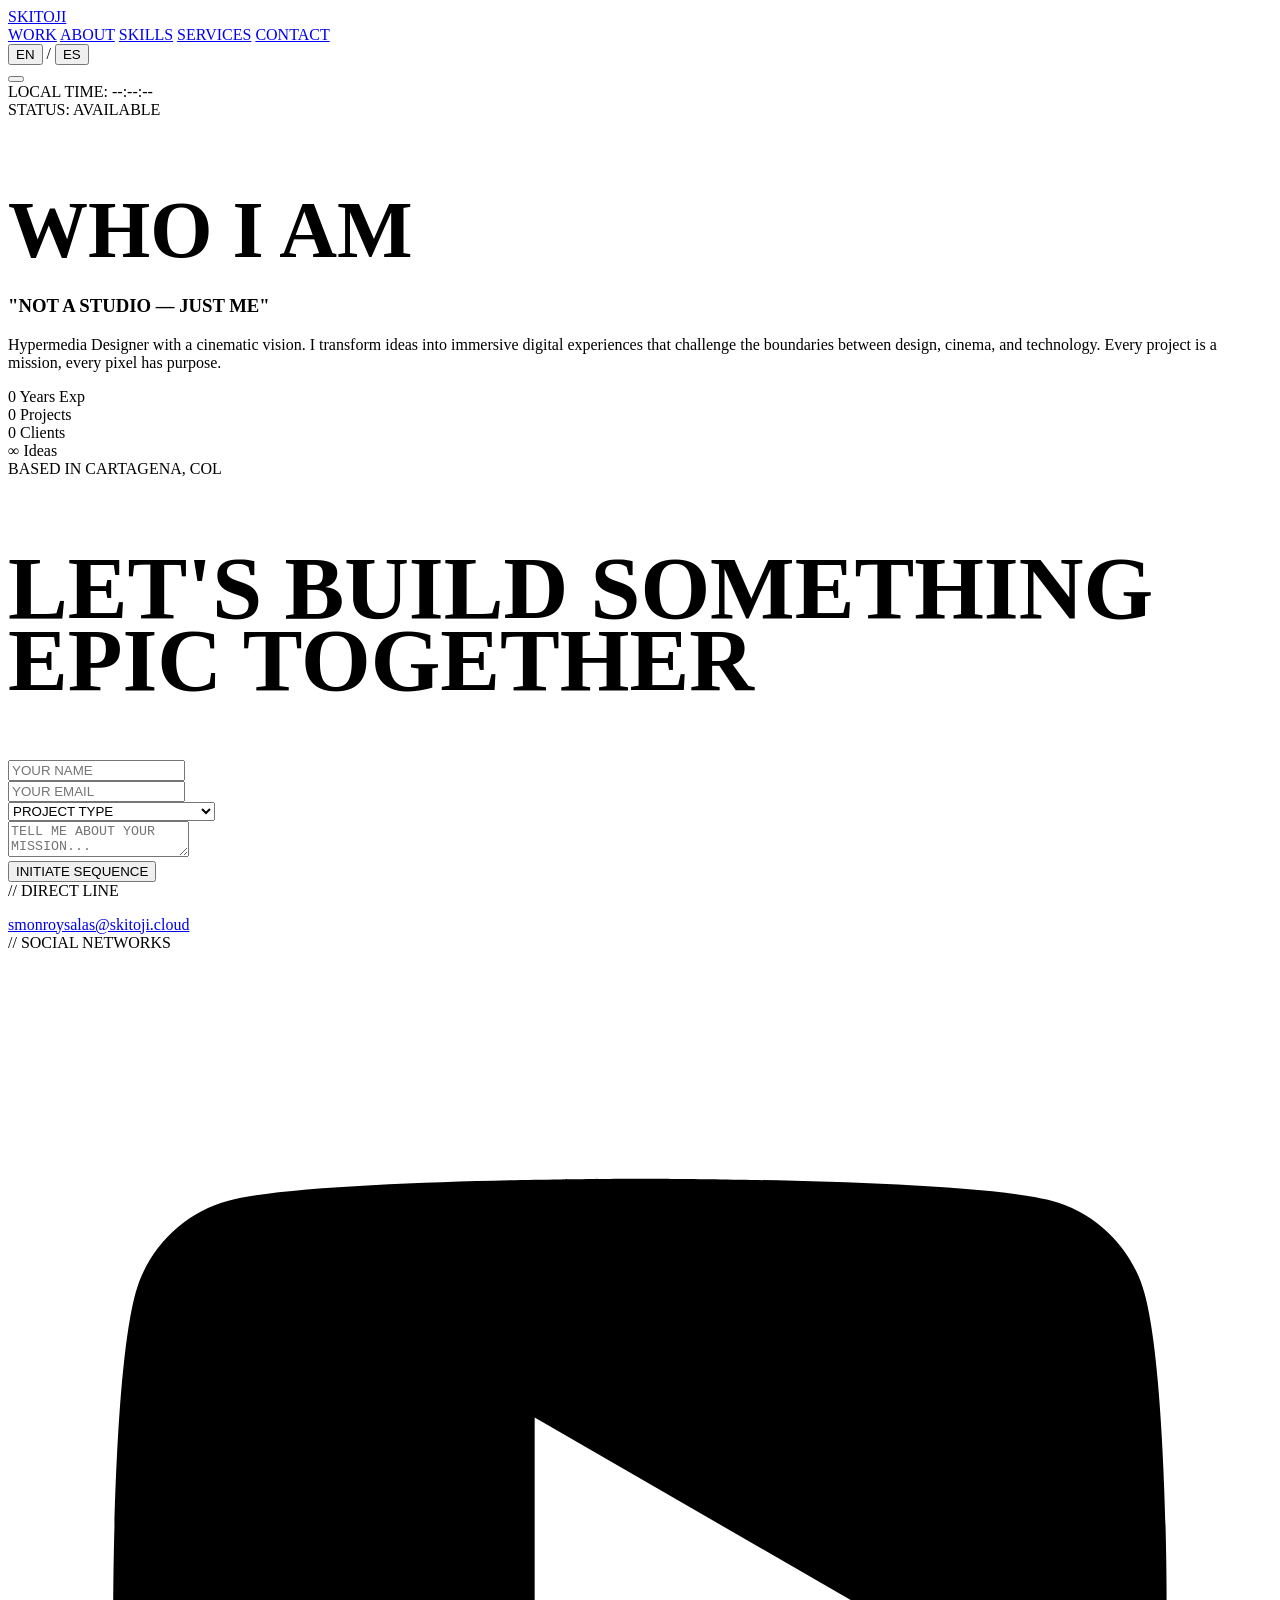
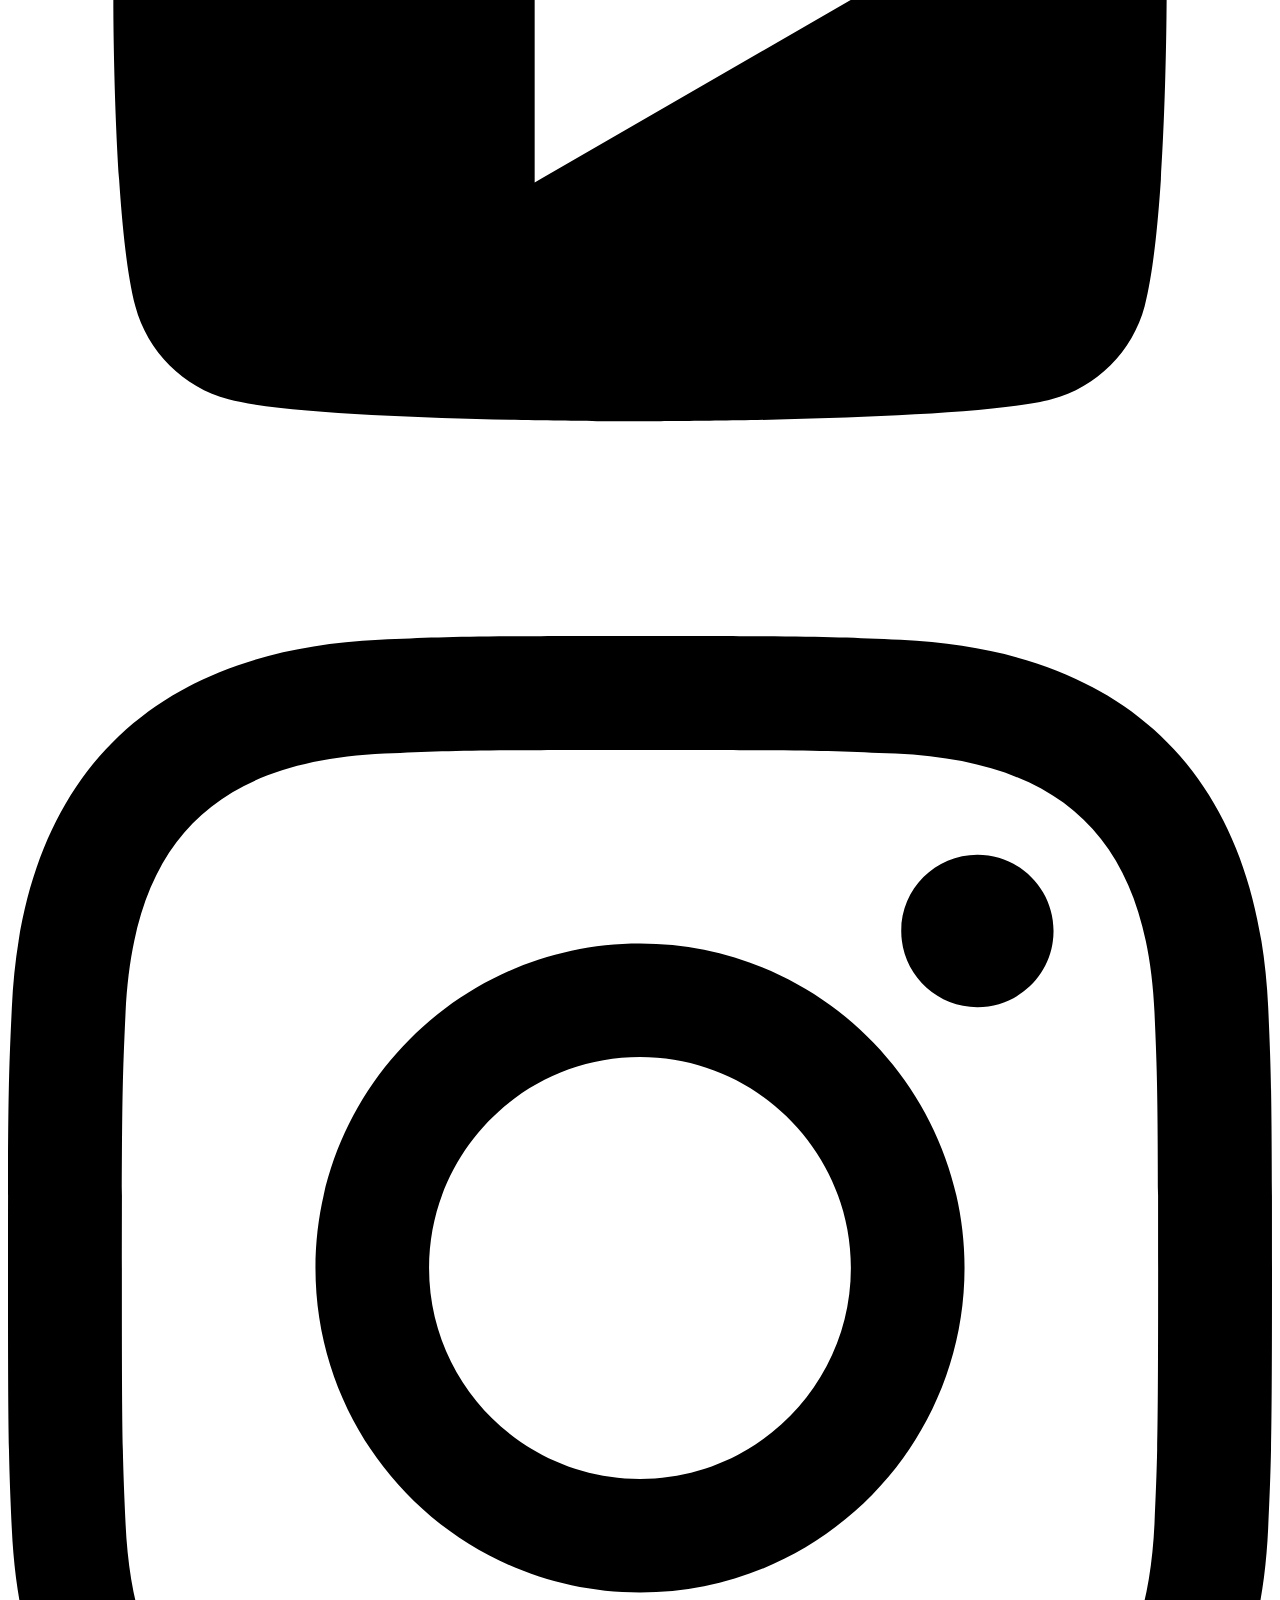
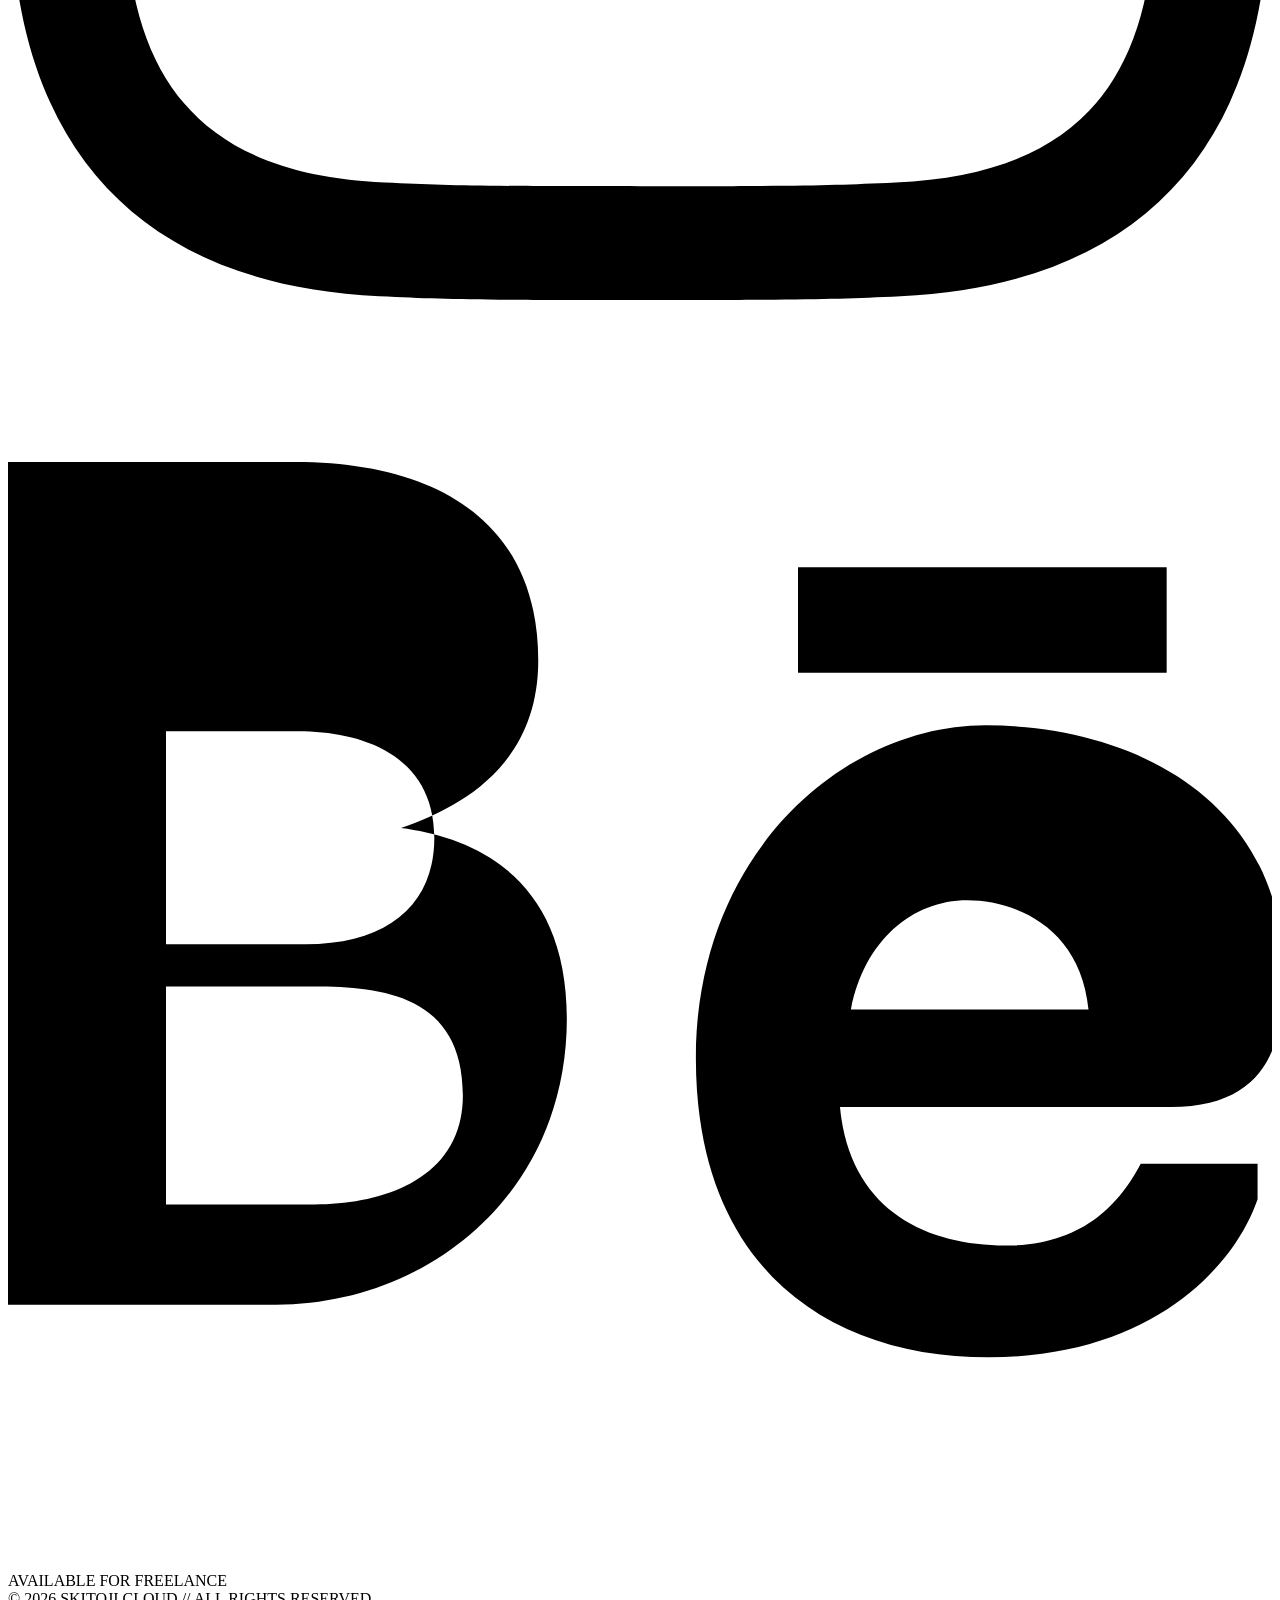
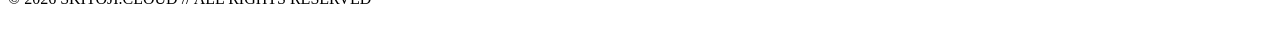
==== skitoji-landing/about.html @ a7db1d66 "Portafolio skitoji.cloud: sitio estático + formulario de contacto + sync Behance - skitoji-landing/ " ====
<!DOCTYPE html>
<html lang="en">
<head>
    <meta charset="UTF-8">
    <meta name="viewport" content="width=device-width, initial-scale=1.0">
    <title>SKITOJI | About</title>
    <meta name="description" content="About Samuel Monroy (SKITOJI) — Hypermedia Designer & Filmmaker based in Cartagena, Colombia.">

    <!-- Open Graph Meta Tags -->
    <meta property="og:title" content="SKITOJI | About">
    <meta property="og:description" content="Hypermedia Designer & Filmmaker based in Cartagena, Colombia.">
    <meta property="og:type" content="website">

    <!-- Favicon (Inline SVG) -->
    <link rel="icon" href="data:image/svg+xml,<svg xmlns='http://www.w3.org/2000/svg' viewBox='0 0 100 100'><rect width='100' height='100' fill='%230A0A0A'/><text y='70' x='20' fill='%23BFFF00' font-family='Arial' font-size='80' font-weight='bold'>S</text></svg>">

    <!-- Styles -->
    <link rel="stylesheet" href="/style.css">
</head>
<body data-page="about">

    <!-- Custom Cursor -->
    <div class="cursor-dot"></div>
    <div class="cursor-ring"></div>

    <!-- Navigation -->
    <nav>
        <a href="/" class="nav-logo">SKITOJI</a>
        <div class="nav-links">
            <a href="/work" class="magnetic" data-i18n="nav.work">WORK</a>
            <a href="/about" class="magnetic" data-i18n="nav.about">ABOUT</a>
            <a href="/skills" class="magnetic" data-i18n="nav.skills">SKILLS</a>
            <a href="/services" class="magnetic" data-i18n="nav.services">SERVICES</a>
            <a href="/contact" class="magnetic" data-i18n="nav.contact">CONTACT</a>
        </div>
        <div class="nav-actions">
            <div class="lang-toggle" id="langToggle">
                <button class="lang-btn active" data-lang="en">EN</button>
                <span class="lang-divider">/</span>
                <button class="lang-btn" data-lang="es">ES</button>
            </div>
            <button class="hamburger magnetic" id="hamburgerBtn" aria-label="Menu">
                <span></span><span></span><span></span>
            </button>
        </div>
    </nav>

    <!-- HUD Elements -->
    <div class="hud-element hud-bottom-left mono" id="localTime" data-i18n-prefix="hud.timePrefix">LOCAL TIME: --:--:--</div>
    <div class="hud-element hud-bottom-right mono" data-i18n="hud.status">STATUS: AVAILABLE</div>

    <!-- Main Content -->
    <main>
        <section class="section container" id="about">
            <div class="about-grid">
                <div class="about-image reveal interactive"></div>
                <div class="about-content reveal">
                    <h2 class="bebas" style="font-size: 5rem; margin-bottom: 1rem;" data-i18n="about.title">WHO I AM</h2>
                    <h3 style="color: var(--accent-primary)" data-i18n="about.subtitle">"NOT A STUDIO — JUST ME"</h3>
                    <p data-i18n="about.bio">Hypermedia Designer with a cinematic vision. I transform ideas into immersive digital experiences that challenge the boundaries between design, cinema, and technology. Every project is a mission, every pixel has purpose.</p>
                    
                    <div class="stats-row">
                        <div class="stat-item">
                            <span class="stat-number counter" data-target="5">0</span>
                            <span class="stat-label" data-i18n="about.yearsExp">Years Exp</span>
                        </div>
                        <div class="stat-item">
                            <span class="stat-number counter" data-target="50">0</span>
                            <span class="stat-label" data-i18n="about.projects">Projects</span>
                        </div>
                        <div class="stat-item">
                            <span class="stat-number counter" data-target="30">0</span>
                            <span class="stat-label" data-i18n="about.clients">Clients</span>
                        </div>
                        <div class="stat-item">
                            <span class="stat-number" style="color: var(--text-primary)">∞</span>
                            <span class="stat-label">Ideas</span>
                        </div>
                    </div>
                    
                    <div class="availability">
                        <div class="status-dot"></div>
                        <span data-i18n="about.location">BASED IN CARTAGENA, COL</span>
                    </div>
                </div>
            </div>
        </section>
        <section class="section contact-section" id="contact">
            <div class="container">
                <h2 class="title-massive reveal" style="font-size: 7vw; line-height: 0.8; margin-bottom: 4rem;" data-i18n-html="contact.title">
                    LET'S BUILD SOMETHING<br>
                    <span style="color: var(--accent-primary)">EPIC TOGETHER</span>
                </h2>

                <div class="contact-grid">
                    <form class="contact-form reveal">
                        <input type="hidden" name="form_time" id="formTime" value="">
                        <div class="form-group">
                            <input type="text" name="name" placeholder="YOUR NAME" required class="interactive" data-i18n-placeholder="contact.name">
                        </div>
                        <div class="form-group">
                            <input type="email" name="email" placeholder="YOUR EMAIL" required class="interactive" data-i18n-placeholder="contact.email">
                        </div>
                        <div class="form-group">
                            <select name="projectType" required class="interactive">
                                <option value="" disabled selected data-i18n="contact.projectType">PROJECT TYPE</option>
                                <option value="web" data-i18n="contact.opt1">WEB DESIGN / HYPERMEDIA</option>
                                <option value="film" data-i18n="contact.opt2">FILM / VIDEO</option>
                                <option value="brand">BRANDING</option>
                                <option value="other" data-i18n="contact.opt4">OTHER</option>
                            </select>
                        </div>
                        <div class="form-group">
                            <textarea name="message" placeholder="TELL ME ABOUT YOUR MISSION..." required class="interactive" data-i18n-placeholder="contact.message"></textarea>
                        </div>
                        <div class="form-group" style="position:absolute; left:-9999px; width:1px; height:1px; overflow:hidden;" aria-hidden="true">
                            <input type="text" name="website" tabindex="-1" autocomplete="off">
                        </div>
                        <button type="submit" class="submit-btn interactive" data-i18n="contact.submit">INITIATE SEQUENCE</button>
                    </form>

                    <div class="contact-info reveal">
                        <div>
                            <span class="mono" style="color: var(--text-secondary); display: block; margin-bottom: 1rem;" data-i18n="contact.directLine">// DIRECT LINE</span>
                            <a href="mailto:smonroysalas@skitoji.cloud" class="contact-link interactive">smonroysalas@skitoji.cloud</a>
                        </div>
                        
                        <div>
                            <span class="mono" style="color: var(--text-secondary); display: block; margin-bottom: 1rem;" data-i18n="contact.socialLabel">// SOCIAL NETWORKS</span>
                            <div class="social-links">
                                <a href="https://www.youtube.com/@skitoji" target="_blank" rel="noopener noreferrer" class="social-link interactive magnetic">
                                    <svg viewBox="0 0 24 24"><path d="M21.582,6.186c-0.23-0.86-0.908-1.538-1.768-1.768C18.254,4,12,4,12,4S5.746,4,4.186,4.418 c-0.86,0.23-1.538,0.908-1.768,1.768C2,7.746,2,12,2,12s0,4.254,0.418,5.814c0.23,0.86,0.908,1.538,1.768,1.768 C5.746,20,12,20,12,20s6.254,0,7.814-0.418c0.861-0.23,1.538-0.908,1.768-1.768C22,16.254,22,12,22,12S22,7.746,21.582,6.186z M10,15.464V8.536L16,12L10,15.464z"/></svg>
                                </a>
                                <a href="https://www.instagram.com/skkitoji/" target="_blank" rel="noopener noreferrer" class="social-link interactive magnetic">
                                    <svg viewBox="0 0 24 24"><path d="M12,2.163c3.204,0,3.584,0.012,4.85,0.07c3.252,0.148,4.771,1.691,4.919,4.919c0.058,1.265,0.069,1.645,0.069,4.849 c0,3.205-0.012,3.584-0.069,4.849c-0.149,3.225-1.664,4.771-4.919,4.919c-1.266,0.058-1.644,0.07-4.85,0.07 s-3.584-0.012-4.849-0.07c-3.26-0.149-4.771-1.699-4.919-4.92c-0.058-1.265-0.07-1.644-0.07-4.849c0-3.204,0.013-3.583,0.07-4.849 c0.149-3.227,1.664-4.771,4.919-4.919C8.416,2.175,8.796,2.163,12,2.163 M12,0C8.741,0,8.333,0.014,7.053,0.072 C2.695,0.272,0.272,2.69,0.073,7.052C0.014,8.333,0,8.741,0,12c0,3.259,0.014,3.668,0.072,4.948c0.2,4.358,2.618,6.781,6.98,6.979 C8.333,23.986,8.741,24,12,24c3.259,0,3.668-0.014,4.948-0.072c4.354-0.2,6.782-2.618,6.979-6.98C23.986,15.668,24,15.259,24,12 c0-3.259-0.014-3.668-0.072-4.948c-0.2-4.358-2.623-6.78-6.979-6.979C15.668,0.014,15.259,0,12,0z M12,5.838 c-3.403,0-6.162,2.759-6.162,6.162c0,3.404,2.759,6.163,6.162,6.163c3.404,0,6.162-2.759,6.162-6.163 C18.162,8.597,15.404,5.838,12,5.838z M12,16.005c-2.21,0-4.005-1.794-4.005-4.005c0-2.21,1.795-4.004,4.005-4.004 c2.21,0,4.004,1.794,4.004,4.004C16.004,14.21,14.21,16.005,12,16.005z M18.406,4.155c-0.799,0-1.446,0.648-1.446,1.446 c0,0.799,0.647,1.446,1.446,1.446c0.799,0,1.446-0.647,1.446-1.446C19.852,4.803,19.205,4.155,18.406,4.155z"/></svg>
                                </a>
                                <a href="https://www.behance.net/skitoji" target="_blank" rel="noopener noreferrer" class="social-link interactive magnetic">
                                    <svg viewBox="0 0 24 24"><path d="M22,7h-7v-2h7v2zm1.726,10c-.442,1.297-2.029,3-5.101,3-3.074,0-5.564-1.729-5.564-5.675,0-3.918,2.835-6.325,5.5-6.325,2.97,0,5.655,1.562,5.655,4.703,0,1.073-.111,2.546-2.146,2.546h-6.273c.183,1.93,1.6,2.628,3.15,2.628,1.442,0,2.152-.777,2.56-1.554h2.219zm-3.21-3.606c-.157-1.577-1.411-2.071-2.301-2.071-1.049,0-1.954.767-2.21,2.071h4.511zm-15.426,5.606h-5.09v-16h5.45c2.723,0,4.618,1.154,4.618,3.771,0,1.96-1.428,2.78-2.607,3.178,1.385.176,3.15.932,3.15,3.619,0,3.31-2.625,5.432-5.521,5.432zm-2.09-6.843h2.646c1.603,0,2.449-.785,2.449-2.021,0-1.587-1.397-2.022-2.583-2.022h-2.512v4.043zm0,1.803v3.136h2.825c1.295,0,2.812-.486,2.812-2.071,0-1.89-1.521-2.065-2.824-2.065h-2.813z"/></svg>
                                </a>
                            </div>
                        </div>

                        <div class="availability" style="width: fit-content;">
                            <div class="status-dot"></div>
                            <span data-i18n="contact.available">AVAILABLE FOR FREELANCE</span>
                        </div>
                    </div>
                </div>
            </div>
        </section>
    </main>
    <!-- Footer -->
    <div class="hazard-tape"></div>
    <footer>
        <div class="mono" style="color: var(--text-secondary)" data-i18n="footer.copyright">© 2026 SKITOJI.CLOUD // ALL RIGHTS RESERVED</div>
        <div class="barcode" style="width: 80px; height: 20px;"></div>
    </footer>

    <!-- Scripts -->
    <script src="/app.js"></script>
</body>
</html>
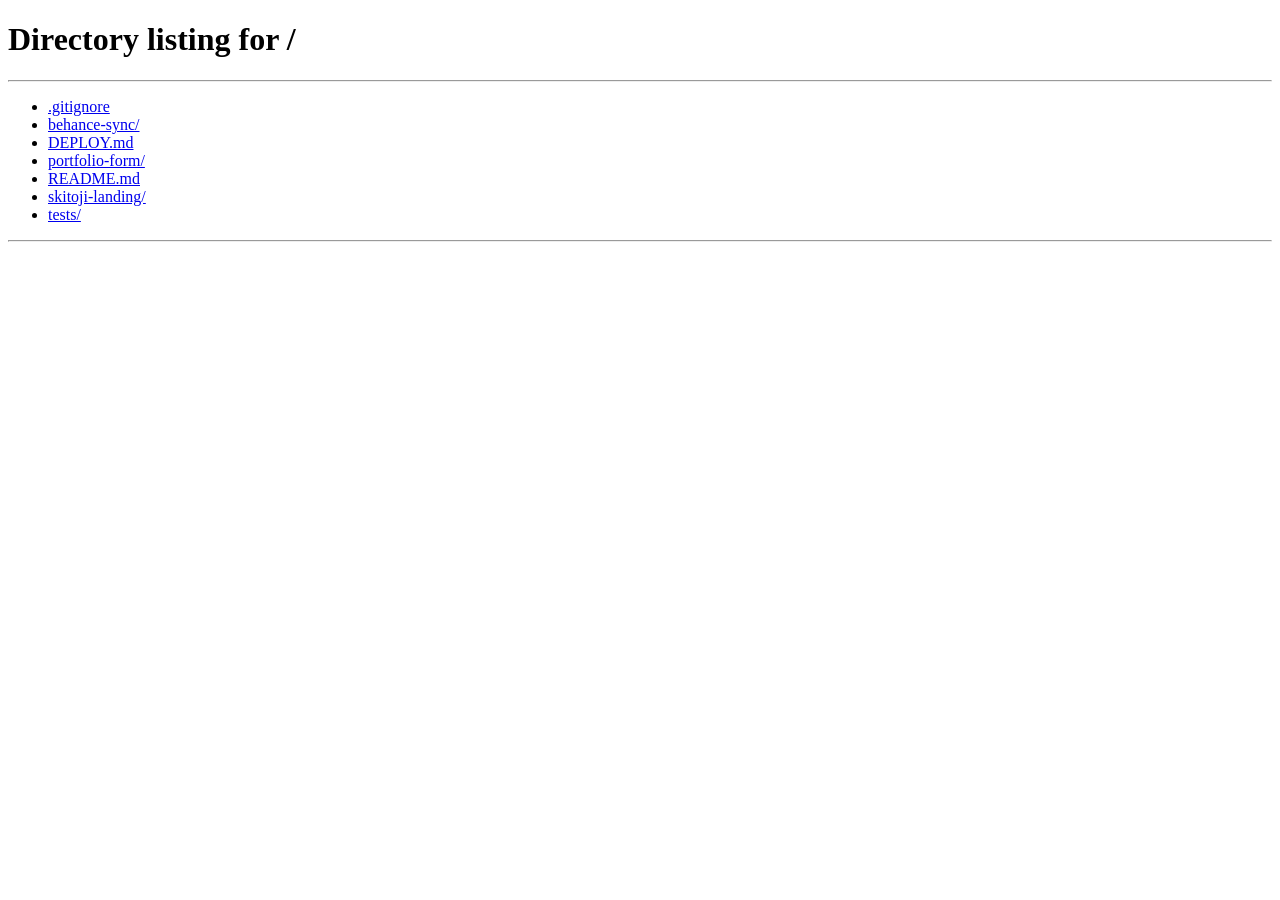
==== commit 8f27dfcb: "Redesign portfolio with unified About me and Skills, motion and responsive layout" ====
--- a/skitoji-landing/about.html
+++ b/skitoji-landing/about.html
@@ -1,162 +1,2 @@
-<!DOCTYPE html>
-<html lang="en">
-<head>
-    <meta charset="UTF-8">
-    <meta name="viewport" content="width=device-width, initial-scale=1.0">
-    <title>SKITOJI | About</title>
-    <meta name="description" content="About Samuel Monroy (SKITOJI) — Hypermedia Designer & Filmmaker based in Cartagena, Colombia.">
-
-    <!-- Open Graph Meta Tags -->
-    <meta property="og:title" content="SKITOJI | About">
-    <meta property="og:description" content="Hypermedia Designer & Filmmaker based in Cartagena, Colombia.">
-    <meta property="og:type" content="website">
-
-    <!-- Favicon (Inline SVG) -->
-    <link rel="icon" href="data:image/svg+xml,<svg xmlns='http://www.w3.org/2000/svg' viewBox='0 0 100 100'><rect width='100' height='100' fill='%230A0A0A'/><text y='70' x='20' fill='%23BFFF00' font-family='Arial' font-size='80' font-weight='bold'>S</text></svg>">
-
-    <!-- Styles -->
-    <link rel="stylesheet" href="/style.css">
-</head>
-<body data-page="about">
-
-    <!-- Custom Cursor -->
-    <div class="cursor-dot"></div>
-    <div class="cursor-ring"></div>
-
-    <!-- Navigation -->
-    <nav>
-        <a href="/" class="nav-logo">SKITOJI</a>
-        <div class="nav-links">
-            <a href="/work" class="magnetic" data-i18n="nav.work">WORK</a>
-            <a href="/about" class="magnetic" data-i18n="nav.about">ABOUT</a>
-            <a href="/skills" class="magnetic" data-i18n="nav.skills">SKILLS</a>
-            <a href="/services" class="magnetic" data-i18n="nav.services">SERVICES</a>
-            <a href="/contact" class="magnetic" data-i18n="nav.contact">CONTACT</a>
-        </div>
-        <div class="nav-actions">
-            <div class="lang-toggle" id="langToggle">
-                <button class="lang-btn active" data-lang="en">EN</button>
-                <span class="lang-divider">/</span>
-                <button class="lang-btn" data-lang="es">ES</button>
-            </div>
-            <button class="hamburger magnetic" id="hamburgerBtn" aria-label="Menu">
-                <span></span><span></span><span></span>
-            </button>
-        </div>
-    </nav>
-
-    <!-- HUD Elements -->
-    <div class="hud-element hud-bottom-left mono" id="localTime" data-i18n-prefix="hud.timePrefix">LOCAL TIME: --:--:--</div>
-    <div class="hud-element hud-bottom-right mono" data-i18n="hud.status">STATUS: AVAILABLE</div>
-
-    <!-- Main Content -->
-    <main>
-        <section class="section container" id="about">
-            <div class="about-grid">
-                <div class="about-image reveal interactive"></div>
-                <div class="about-content reveal">
-                    <h2 class="bebas" style="font-size: 5rem; margin-bottom: 1rem;" data-i18n="about.title">WHO I AM</h2>
-                    <h3 style="color: var(--accent-primary)" data-i18n="about.subtitle">"NOT A STUDIO — JUST ME"</h3>
-                    <p data-i18n="about.bio">Hypermedia Designer with a cinematic vision. I transform ideas into immersive digital experiences that challenge the boundaries between design, cinema, and technology. Every project is a mission, every pixel has purpose.</p>
-                    
-                    <div class="stats-row">
-                        <div class="stat-item">
-                            <span class="stat-number counter" data-target="5">0</span>
-                            <span class="stat-label" data-i18n="about.yearsExp">Years Exp</span>
-                        </div>
-                        <div class="stat-item">
-                            <span class="stat-number counter" data-target="50">0</span>
-                            <span class="stat-label" data-i18n="about.projects">Projects</span>
-                        </div>
-                        <div class="stat-item">
-                            <span class="stat-number counter" data-target="30">0</span>
-                            <span class="stat-label" data-i18n="about.clients">Clients</span>
-                        </div>
-                        <div class="stat-item">
-                            <span class="stat-number" style="color: var(--text-primary)">∞</span>
-                            <span class="stat-label">Ideas</span>
-                        </div>
-                    </div>
-                    
-                    <div class="availability">
-                        <div class="status-dot"></div>
-                        <span data-i18n="about.location">BASED IN CARTAGENA, COL</span>
-                    </div>
-                </div>
-            </div>
-        </section>
-        <section class="section contact-section" id="contact">
-            <div class="container">
-                <h2 class="title-massive reveal" style="font-size: 7vw; line-height: 0.8; margin-bottom: 4rem;" data-i18n-html="contact.title">
-                    LET'S BUILD SOMETHING<br>
-                    <span style="color: var(--accent-primary)">EPIC TOGETHER</span>
-                </h2>
-
-                <div class="contact-grid">
-                    <form class="contact-form reveal">
-                        <input type="hidden" name="form_time" id="formTime" value="">
-                        <div class="form-group">
-                            <input type="text" name="name" placeholder="YOUR NAME" required class="interactive" data-i18n-placeholder="contact.name">
-                        </div>
-                        <div class="form-group">
-                            <input type="email" name="email" placeholder="YOUR EMAIL" required class="interactive" data-i18n-placeholder="contact.email">
-                        </div>
-                        <div class="form-group">
-                            <select name="projectType" required class="interactive">
-                                <option value="" disabled selected data-i18n="contact.projectType">PROJECT TYPE</option>
-                                <option value="web" data-i18n="contact.opt1">WEB DESIGN / HYPERMEDIA</option>
-                                <option value="film" data-i18n="contact.opt2">FILM / VIDEO</option>
-                                <option value="brand">BRANDING</option>
-                                <option value="other" data-i18n="contact.opt4">OTHER</option>
-                            </select>
-                        </div>
-                        <div class="form-group">
-                            <textarea name="message" placeholder="TELL ME ABOUT YOUR MISSION..." required class="interactive" data-i18n-placeholder="contact.message"></textarea>
-                        </div>
-                        <div class="form-group" style="position:absolute; left:-9999px; width:1px; height:1px; overflow:hidden;" aria-hidden="true">
-                            <input type="text" name="website" tabindex="-1" autocomplete="off">
-                        </div>
-                        <button type="submit" class="submit-btn interactive" data-i18n="contact.submit">INITIATE SEQUENCE</button>
-                    </form>
-
-                    <div class="contact-info reveal">
-                        <div>
-                            <span class="mono" style="color: var(--text-secondary); display: block; margin-bottom: 1rem;" data-i18n="contact.directLine">// DIRECT LINE</span>
-                            <a href="mailto:smonroysalas@skitoji.cloud" class="contact-link interactive">smonroysalas@skitoji.cloud</a>
-                        </div>
-                        
-                        <div>
-                            <span class="mono" style="color: var(--text-secondary); display: block; margin-bottom: 1rem;" data-i18n="contact.socialLabel">// SOCIAL NETWORKS</span>
-                            <div class="social-links">
-                                <a href="https://www.youtube.com/@skitoji" target="_blank" rel="noopener noreferrer" class="social-link interactive magnetic">
-                                    <svg viewBox="0 0 24 24"><path d="M21.582,6.186c-0.23-0.86-0.908-1.538-1.768-1.768C18.254,4,12,4,12,4S5.746,4,4.186,4.418 c-0.86,0.23-1.538,0.908-1.768,1.768C2,7.746,2,12,2,12s0,4.254,0.418,5.814c0.23,0.86,0.908,1.538,1.768,1.768 C5.746,20,12,20,12,20s6.254,0,7.814-0.418c0.861-0.23,1.538-0.908,1.768-1.768C22,16.254,22,12,22,12S22,7.746,21.582,6.186z M10,15.464V8.536L16,12L10,15.464z"/></svg>
-                                </a>
-                                <a href="https://www.instagram.com/skkitoji/" target="_blank" rel="noopener noreferrer" class="social-link interactive magnetic">
-                                    <svg viewBox="0 0 24 24"><path d="M12,2.163c3.204,0,3.584,0.012,4.85,0.07c3.252,0.148,4.771,1.691,4.919,4.919c0.058,1.265,0.069,1.645,0.069,4.849 c0,3.205-0.012,3.584-0.069,4.849c-0.149,3.225-1.664,4.771-4.919,4.919c-1.266,0.058-1.644,0.07-4.85,0.07 s-3.584-0.012-4.849-0.07c-3.26-0.149-4.771-1.699-4.919-4.92c-0.058-1.265-0.07-1.644-0.07-4.849c0-3.204,0.013-3.583,0.07-4.849 c0.149-3.227,1.664-4.771,4.919-4.919C8.416,2.175,8.796,2.163,12,2.163 M12,0C8.741,0,8.333,0.014,7.053,0.072 C2.695,0.272,0.272,2.69,0.073,7.052C0.014,8.333,0,8.741,0,12c0,3.259,0.014,3.668,0.072,4.948c0.2,4.358,2.618,6.781,6.98,6.979 C8.333,23.986,8.741,24,12,24c3.259,0,3.668-0.014,4.948-0.072c4.354-0.2,6.782-2.618,6.979-6.98C23.986,15.668,24,15.259,24,12 c0-3.259-0.014-3.668-0.072-4.948c-0.2-4.358-2.623-6.78-6.979-6.979C15.668,0.014,15.259,0,12,0z M12,5.838 c-3.403,0-6.162,2.759-6.162,6.162c0,3.404,2.759,6.163,6.162,6.163c3.404,0,6.162-2.759,6.162-6.163 C18.162,8.597,15.404,5.838,12,5.838z M12,16.005c-2.21,0-4.005-1.794-4.005-4.005c0-2.21,1.795-4.004,4.005-4.004 c2.21,0,4.004,1.794,4.004,4.004C16.004,14.21,14.21,16.005,12,16.005z M18.406,4.155c-0.799,0-1.446,0.648-1.446,1.446 c0,0.799,0.647,1.446,1.446,1.446c0.799,0,1.446-0.647,1.446-1.446C19.852,4.803,19.205,4.155,18.406,4.155z"/></svg>
-                                </a>
-                                <a href="https://www.behance.net/skitoji" target="_blank" rel="noopener noreferrer" class="social-link interactive magnetic">
-                                    <svg viewBox="0 0 24 24"><path d="M22,7h-7v-2h7v2zm1.726,10c-.442,1.297-2.029,3-5.101,3-3.074,0-5.564-1.729-5.564-5.675,0-3.918,2.835-6.325,5.5-6.325,2.97,0,5.655,1.562,5.655,4.703,0,1.073-.111,2.546-2.146,2.546h-6.273c.183,1.93,1.6,2.628,3.15,2.628,1.442,0,2.152-.777,2.56-1.554h2.219zm-3.21-3.606c-.157-1.577-1.411-2.071-2.301-2.071-1.049,0-1.954.767-2.21,2.071h4.511zm-15.426,5.606h-5.09v-16h5.45c2.723,0,4.618,1.154,4.618,3.771,0,1.96-1.428,2.78-2.607,3.178,1.385.176,3.15.932,3.15,3.619,0,3.31-2.625,5.432-5.521,5.432zm-2.09-6.843h2.646c1.603,0,2.449-.785,2.449-2.021,0-1.587-1.397-2.022-2.583-2.022h-2.512v4.043zm0,1.803v3.136h2.825c1.295,0,2.812-.486,2.812-2.071,0-1.89-1.521-2.065-2.824-2.065h-2.813z"/></svg>
-                                </a>
-                            </div>
-                        </div>
-
-                        <div class="availability" style="width: fit-content;">
-                            <div class="status-dot"></div>
-                            <span data-i18n="contact.available">AVAILABLE FOR FREELANCE</span>
-                        </div>
-                    </div>
-                </div>
-            </div>
-        </section>
-    </main>
-    <!-- Footer -->
-    <div class="hazard-tape"></div>
-    <footer>
-        <div class="mono" style="color: var(--text-secondary)" data-i18n="footer.copyright">© 2026 SKITOJI.CLOUD // ALL RIGHTS RESERVED</div>
-        <div class="barcode" style="width: 80px; height: 20px;"></div>
-    </footer>
-
-    <!-- Scripts -->
-    <script src="/app.js"></script>
-</body>
-</html>
+<!doctype html>
+<html lang="es"><head><meta charset="utf-8"><meta name="viewport" content="width=device-width,initial-scale=1"><title>SKITOJI — About me & Skills</title><meta http-equiv="refresh" content="0;url=/#about"><link rel="canonical" href="https://skitoji.cloud/"><link rel="stylesheet" href="/style.css"><link rel="icon" href="/favicon.svg" type="image/svg+xml"></head><body><main class="container section"><h1>About me & Skills</h1><p>Esta sección ahora está en el portafolio principal.</p><a class="text-link" href="/#about">Continuar / Continue →</a></main></body></html>
